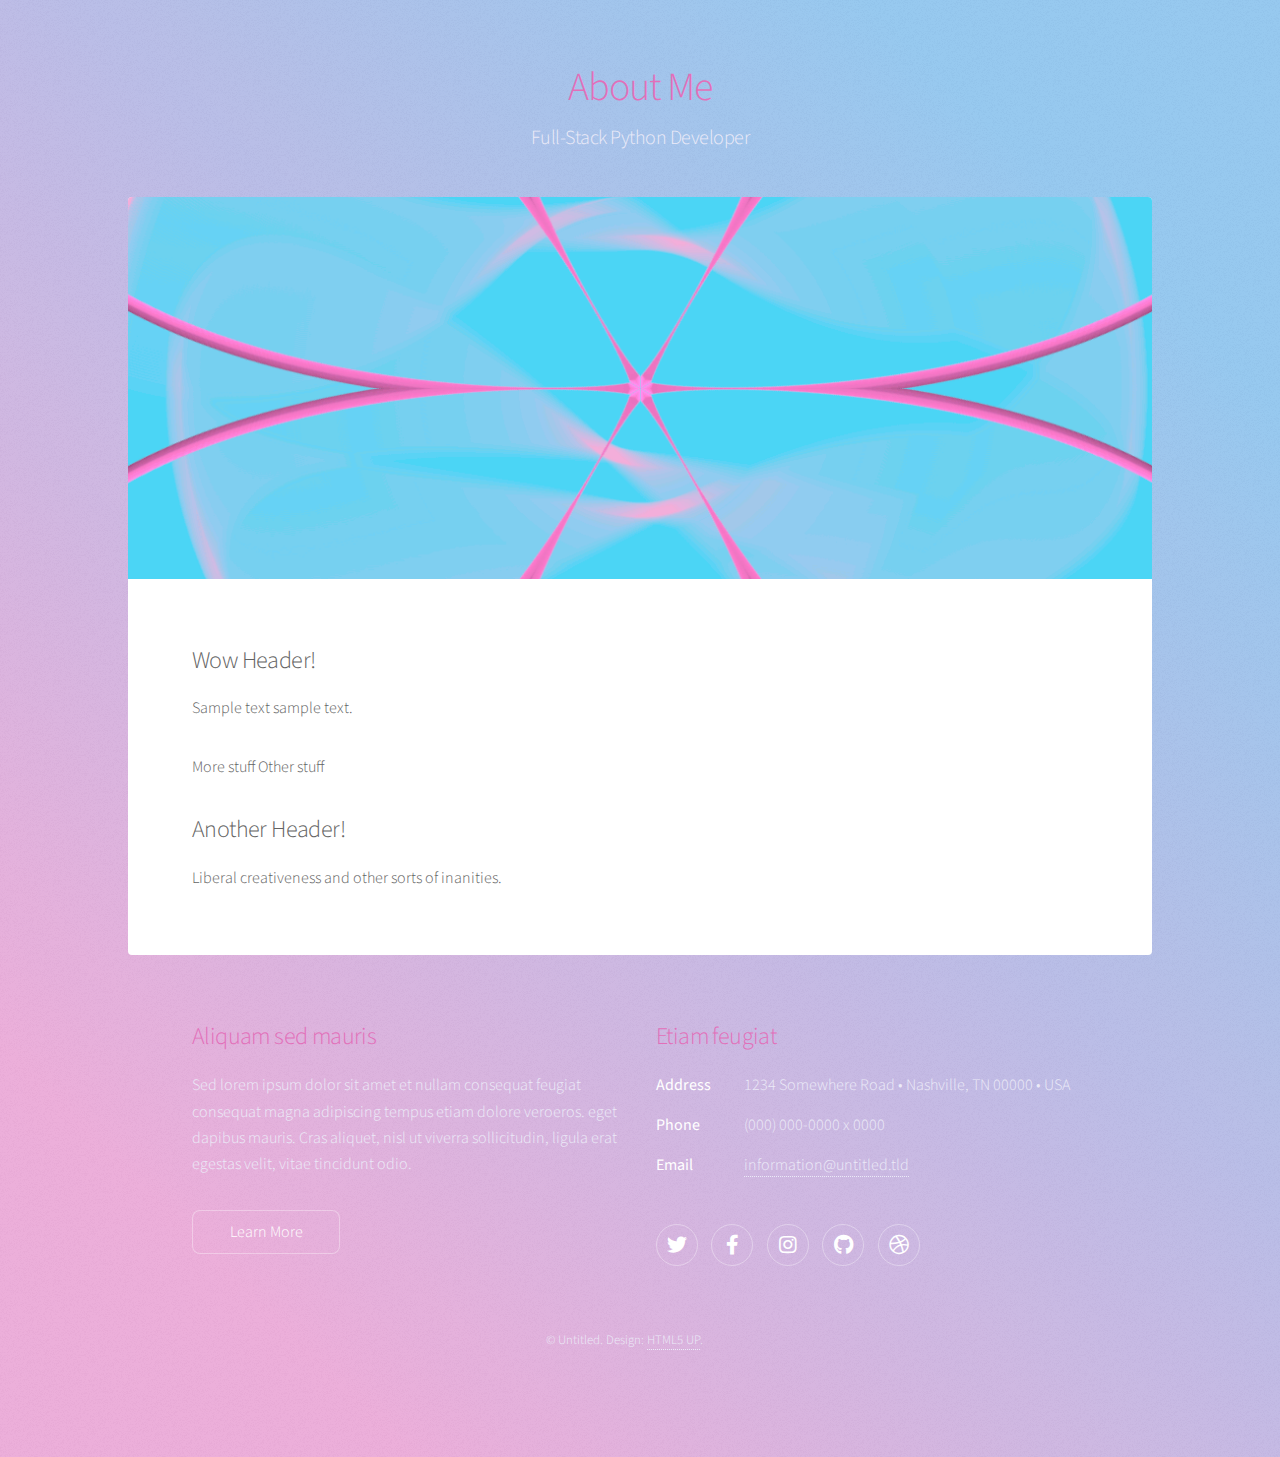
==== templates/aboutme.html @ af5c27bd "clone" ====
<!DOCTYPE HTML>
<!--
	Stellar by HTML5 UP
	html5up.net | @ajlkn
	Free for personal and commercial use under the CCA 3.0 license (html5up.net/license)
-->
<html>
<head>
    <title>Lia Paras About Me</title>
    <meta charset="utf-8"/>
    <meta name="viewport" content="width=device-width, initial-scale=1, user-scalable=no"/>
    <link rel="stylesheet" href="../static/assets/css/main.css"/>
    <noscript>
        <link rel="stylesheet" href="../static/assets/css/noscript.css"/>
    </noscript>
    <link rel="shortcut icon" href="../static/favicon.ico">
</head>
<body class="is-preload">

<!-- Wrapper -->
<div id="wrapper">

    <!-- Header -->
    <header id="header">
        <a href="index.html"><h1>About Me</h1></a>
        <p>Full-Stack Python Developer</p>
    </header>

    <!-- Main -->
    <div id="main">

        <!-- Content -->
        <section id="content" class="main">
            <span class="image main"><img src="../static/images/banner.gif" alt=""/></span>
            <h2>Wow Header!</h2>
            <p>Sample text
                sample text.</p>
            <p>More stuff
                Other stuff</p>
            <h2>Another Header!</h2>
            <p>Liberal creativeness
                and other sorts of inanities.</p>
        </section>

    </div>

    <!-- Footer -->
    <footer id="footer">
        <section>
            <h2>Aliquam sed mauris</h2>
            <p>Sed lorem ipsum dolor sit amet et nullam consequat feugiat consequat magna adipiscing tempus etiam dolore
                veroeros. eget dapibus mauris. Cras aliquet, nisl ut viverra sollicitudin, ligula erat egestas velit,
                vitae tincidunt odio.</p>
            <ul class="actions">
                <li><a href="#" class="button">Learn More</a></li>
            </ul>
        </section>
        <section>
            <h2>Etiam feugiat</h2>
            <dl class="alt">
                <dt>Address</dt>
                <dd>1234 Somewhere Road &bull; Nashville, TN 00000 &bull; USA</dd>
                <dt>Phone</dt>
                <dd>(000) 000-0000 x 0000</dd>
                <dt>Email</dt>
                <dd><a href="#">information@untitled.tld</a></dd>
            </dl>
            <ul class="icons">
                <li><a href="#" class="icon brands fa-twitter alt"><span class="label">Twitter</span></a></li>
                <li><a href="#" class="icon brands fa-facebook-f alt"><span class="label">Facebook</span></a></li>
                <li><a href="#" class="icon brands fa-instagram alt"><span class="label">Instagram</span></a></li>
                <li><a href="#" class="icon brands fa-github alt"><span class="label">GitHub</span></a></li>
                <li><a href="#" class="icon brands fa-dribbble alt"><span class="label">Dribbble</span></a></li>
            </ul>
        </section>
        <p class="copyright">&copy; Untitled. Design: <a href="https://html5up.net">HTML5 UP</a>.</p>
    </footer>

</div>

<!-- Scripts -->
<script src="../static/assets/js/jquery.min.js"></script>
<script src="../static/assets/js/jquery.scrollex.min.js"></script>
<script src="../static/assets/js/jquery.scrolly.min.js"></script>
<script src="../static/assets/js/browser.min.js"></script>
<script src="../static/assets/js/breakpoints.min.js"></script>
<script src="../static/assets/js/util.js"></script>
<script src="../static/assets/js/main.js"></script>

</body>
</html>
---- static/assets/css/main.css ----
@import url(fontawesome-all.min.css);
@import 'https://fonts.googleapis.com/css?family=Source+Sans+Pro:300,400';

/*
	Stellar by HTML5 UP
	html5up.net | @ajlkn
	Free for personal and commercial use under the CCA 3.0 license (html5up.net/license)
*/

html, body, div, span, applet, object,
iframe, h1, h2, h3, h4, h5, h6, p, blockquote,
pre, a, abbr, acronym, address, big, cite,
code, del, dfn, em, img, ins, kbd, q, s, samp,
small, strike, strong, sub, sup, tt, var, b,
u, i, center, dl, dt, dd, ol, ul, li, fieldset,
form, label, legend, table, caption, tbody,
tfoot, thead, tr, th, td, article, aside,
canvas, details, embed, figure, figcaption,
footer, header, hgroup, menu, nav, output, ruby,
section, summary, time, mark, audio, video {
	margin: 0;
	padding: 0;
	border: 0;
	font-size: 100%;
	font: inherit;
	vertical-align: baseline;}

article, aside, details, figcaption, figure,
footer, header, hgroup, menu, nav, section {
	display: block;}

body {
	line-height: 1;
}

ol, ul {
	list-style: none;
}

blockquote, q {
	quotes: none;
}

	blockquote:before, blockquote:after, q:before, q:after {
		content: '';
		content: none;
	}

table {
	border-collapse: collapse;
	border-spacing: 0;
}

body {
	-webkit-text-size-adjust: none;
}

mark {
	background-color: transparent;
	color: inherit;
}

input::-moz-focus-inner {
	border: 0;
	padding: 0;
}

input, select, textarea {
	-moz-appearance: none;
	-webkit-appearance: none;
	-ms-appearance: none;
	appearance: none;
}

/* Basic */

	@-ms-viewport {
		width: device-width;
	}

	body {
		-ms-overflow-style: scrollbar;
	}

	@media screen and (max-width: 480px) {

		html, body {
			min-width: 320px;
		}

	}

	html {
		box-sizing: border-box;
	}

	*, *:before, *:after {
		box-sizing: inherit;
	}

	body {
		background-color: #55d4f4;
		background-image: url("images/overlay.png"), -moz-linear-gradient(45deg, #f0afdb 15%, #97caf1 85%);
		background-image: url("images/overlay.png"), -webkit-linear-gradient(45deg, #f0afdb 15%, #97caf1 85%);
		background-image: url("images/overlay.png"), -ms-linear-gradient(45deg, #f0afdb 15%, #97caf1 85%);
		background-image: url("images/overlay.png"), linear-gradient(45deg, #f0afdb 15%, #97caf1 85%);
	}

		body.is-preload *, body.is-preload *:before, body.is-preload *:after {
			-moz-animation: none !important;
			-webkit-animation: none !important;
			-ms-animation: none !important;
			animation: none !important;
			-moz-transition: none !important;
			-webkit-transition: none !important;
			-ms-transition: none !important;
			transition: none !important;
		}

/* Type */

	body {
		background-color: #e26fb9;
		color: rgb(236, 235, 248);
	}

	body, input, select, textarea {
		font-family: "Source Sans Pro", Helvetica, sans-serif;
		font-size: 17pt;
		font-weight: 300;
		line-height: 1.65;
	}

		@media screen and (max-width: 1680px) {

			body, input, select, textarea {
				font-size: 14pt;
			}

		}

		@media screen and (max-width: 1280px) {

			body, input, select, textarea {
				font-size: 12pt;
			}

		}

		@media screen and (max-width: 360px) {

			body, input, select, textarea {
				font-size: 11pt;
			}

		}

	a {
		-moz-transition: color 0.2s ease, border-bottom 0.2s ease;
		-webkit-transition: color 0.2s ease, border-bottom 0.2s ease;
		-ms-transition: color 0.2s ease, border-bottom 0.2s ease;
		transition: color 0.2s ease, border-bottom 0.2s ease;
		text-decoration: none;
		border-bottom: dotted 1px;
		color: inherit;
	}

		a:hover {
			border-bottom-color: transparent;
		}

	strong, b {
		font-weight: 400;
	}

	em, i {
		font-style: italic;
	}

	p {
		margin: 0 0 2em 0;
	}

		p.content {
			-moz-columns: 20em 2;
			-webkit-columns: 20em 2;
			-ms-columns: 20em 2;
			columns: 20em 2;
			-moz-column-gap: 2em;
			-webkit-column-gap: 2em;
			-ms-column-gap: 2em;
			column-gap: 2em;
			text-align: justify;
		}

	h1, h2, h3, h4, h5, h6 {
		font-weight: 300;
		line-height: 1.5;
		margin: 0 0 0.7em 0;
		letter-spacing: -0.025em;
	}

		h1 a, h2 a, h3 a, h4 a, h5 a, h6 a {
			color: inherit;
			text-decoration: none;
		}

	h1 {
		font-size: 2.5em;
		line-height: 1.2;
	}

	h2 {
		font-size: 1.5em;
	}

	h3 {
		font-size: 1.25em;
	}

	h4 {
		font-size: 1.1em;
	}

	h5 {
		font-size: 0.9em;
	}

	h6 {
		font-size: 0.7em;
	}

	@media screen and (max-width: 736px) {

		h1 {
			font-size: 2em;
		}

	}

	sub {
		font-size: 0.8em;
		position: relative;
		top: 0.5em;
	}

	sup {
		font-size: 0.8em;
		position: relative;
		top: -0.5em;
	}

	blockquote {
		border-left: solid 4px;
		font-style: italic;
		margin: 0 0 2em 0;
		padding: 0.5em 0 0.5em 2em;
	}

	code {
		border-radius: 8px;
		border: solid 1px;
		font-family: "Courier New", monospace;
		font-size: 0.9em;
		margin: 0 0.25em;
		padding: 0.25em 0.65em;
	}

	pre {
		-webkit-overflow-scrolling: touch;
		font-family: "Courier New", monospace;
		font-size: 0.9em;
		margin: 0 0 2em 0;
	}

		pre code {
			display: block;
			line-height: 1.75;
			padding: 1em 1.5em;
			overflow-x: auto;
		}

	hr {
		border: 0;
		border-bottom: solid 1px;
		margin: 2em 0;
	}

		hr.major {
			margin: 3em 0;
		}

	.align-left {
		text-align: left;
	}

	.align-center {
		text-align: center;
	}

	.align-right {
		text-align: right;
	}

	input, select, textarea {
		color: #ffffff;
	}

	a:hover {
		color: #ffffff;
	}

	strong, b {
		color: #ce426d;
	}

	h1, h2, h3, h4, h5, h6 {
		color: #e26fb9;
	}

	blockquote {
		border-left-color: rgba(255, 255, 255, 0.35);
	}

	code {
		background: rgba(255, 255, 255, 0.075);
		border-color: rgba(255, 255, 255, 0.35);
	}

	hr {
		border-bottom-color: rgb(85, 212, 244);
	}

/* Row */

	.row {
		display: flex;
		flex-wrap: wrap;
		box-sizing: border-box;
		align-items: stretch;
	}

		.row > * {
			box-sizing: border-box;
		}

		.row.gtr-uniform > * > :last-child {
			margin-bottom: 0;
		}

		.row.aln-left {
			justify-content: flex-start;
		}

		.row.aln-center {
			justify-content: center;
		}

		.row.aln-right {
			justify-content: flex-end;
		}

		.row.aln-top {
			align-items: flex-start;
		}

		.row.aln-middle {
			align-items: center;
		}

		.row.aln-bottom {
			align-items: flex-end;
		}

		.row > .imp {
			order: -1;
		}

		.row > .col-1 {
			width: 8.33333%;
		}

		.row > .off-1 {
			margin-left: 8.33333%;
		}

		.row > .col-2 {
			width: 16.66667%;
		}

		.row > .off-2 {
			margin-left: 16.66667%;
		}

		.row > .col-3 {
			width: 25%;
		}

		.row > .off-3 {
			margin-left: 25%;
		}

		.row > .col-4 {
			width: 33.33333%;
		}

		.row > .off-4 {
			margin-left: 33.33333%;
		}

		.row > .col-5 {
			width: 41.66667%;
		}

		.row > .off-5 {
			margin-left: 41.66667%;
		}

		.row > .col-6 {
			width: 50%;
		}

		.row > .off-6 {
			margin-left: 50%;
		}

		.row > .col-7 {
			width: 58.33333%;
		}

		.row > .off-7 {
			margin-left: 58.33333%;
		}

		.row > .col-8 {
			width: 66.66667%;
		}

		.row > .off-8 {
			margin-left: 66.66667%;
		}

		.row > .col-9 {
			width: 75%;
		}

		.row > .off-9 {
			margin-left: 75%;
		}

		.row > .col-10 {
			width: 83.33333%;
		}

		.row > .off-10 {
			margin-left: 83.33333%;
		}

		.row > .col-11 {
			width: 91.66667%;
		}

		.row > .off-11 {
			margin-left: 91.66667%;
		}

		.row > .col-12 {
			width: 100%;
		}

		.row > .off-12 {
			margin-left: 100%;
		}

		.row.gtr-0 {
			margin-top: 0;
			margin-left: 0em;
		}

			.row.gtr-0 > * {
				padding: 0 0 0 0em;
			}

			.row.gtr-0.gtr-uniform {
				margin-top: 0em;
			}

				.row.gtr-0.gtr-uniform > * {
					padding-top: 0em;
				}

		.row.gtr-25 {
			margin-top: 0;
			margin-left: -0.375em;
		}

			.row.gtr-25 > * {
				padding: 0 0 0 0.375em;
			}

			.row.gtr-25.gtr-uniform {
				margin-top: -0.375em;
			}

				.row.gtr-25.gtr-uniform > * {
					padding-top: 0.375em;
				}

		.row.gtr-50 {
			margin-top: 0;
			margin-left: -0.75em;
		}

			.row.gtr-50 > * {
				padding: 0 0 0 0.75em;
			}

			.row.gtr-50.gtr-uniform {
				margin-top: -0.75em;
			}

				.row.gtr-50.gtr-uniform > * {
					padding-top: 0.75em;
				}

		.row {
			margin-top: 0;
			margin-left: -1.5em;
		}

			.row > * {
				padding: 0 0 0 1.5em;
			}

			.row.gtr-uniform {
				margin-top: -1.5em;
			}

				.row.gtr-uniform > * {
					padding-top: 1.5em;
				}

		.row.gtr-150 {
			margin-top: 0;
			margin-left: -2.25em;
		}

			.row.gtr-150 > * {
				padding: 0 0 0 2.25em;
			}

			.row.gtr-150.gtr-uniform {
				margin-top: -2.25em;
			}

				.row.gtr-150.gtr-uniform > * {
					padding-top: 2.25em;
				}

		.row.gtr-200 {
			margin-top: 0;
			margin-left: -3em;
		}

			.row.gtr-200 > * {
				padding: 0 0 0 3em;
			}

			.row.gtr-200.gtr-uniform {
				margin-top: -3em;
			}

				.row.gtr-200.gtr-uniform > * {
					padding-top: 3em;
				}

		@media screen and (max-width: 1680px) {

			.row {
				display: flex;
				flex-wrap: wrap;
				box-sizing: border-box;
				align-items: stretch;
			}

				.row > * {
					box-sizing: border-box;
				}

				.row.gtr-uniform > * > :last-child {
					margin-bottom: 0;
				}

				.row.aln-left {
					justify-content: flex-start;
				}

				.row.aln-center {
					justify-content: center;
				}

				.row.aln-right {
					justify-content: flex-end;
				}

				.row.aln-top {
					align-items: flex-start;
				}

				.row.aln-middle {
					align-items: center;
				}

				.row.aln-bottom {
					align-items: flex-end;
				}

				.row > .imp-xlarge {
					order: -1;
				}

				.row > .col-1-xlarge {
					width: 8.33333%;
				}

				.row > .off-1-xlarge {
					margin-left: 8.33333%;
				}

				.row > .col-2-xlarge {
					width: 16.66667%;
				}

				.row > .off-2-xlarge {
					margin-left: 16.66667%;
				}

				.row > .col-3-xlarge {
					width: 25%;
				}

				.row > .off-3-xlarge {
					margin-left: 25%;
				}

				.row > .col-4-xlarge {
					width: 33.33333%;
				}

				.row > .off-4-xlarge {
					margin-left: 33.33333%;
				}

				.row > .col-5-xlarge {
					width: 41.66667%;
				}

				.row > .off-5-xlarge {
					margin-left: 41.66667%;
				}

				.row > .col-6-xlarge {
					width: 50%;
				}

				.row > .off-6-xlarge {
					margin-left: 50%;
				}

				.row > .col-7-xlarge {
					width: 58.33333%;
				}

				.row > .off-7-xlarge {
					margin-left: 58.33333%;
				}

				.row > .col-8-xlarge {
					width: 66.66667%;
				}

				.row > .off-8-xlarge {
					margin-left: 66.66667%;
				}

				.row > .col-9-xlarge {
					width: 75%;
				}

				.row > .off-9-xlarge {
					margin-left: 75%;
				}

				.row > .col-10-xlarge {
					width: 83.33333%;
				}

				.row > .off-10-xlarge {
					margin-left: 83.33333%;
				}

				.row > .col-11-xlarge {
					width: 91.66667%;
				}

				.row > .off-11-xlarge {
					margin-left: 91.66667%;
				}

				.row > .col-12-xlarge {
					width: 100%;
				}

				.row > .off-12-xlarge {
					margin-left: 100%;
				}

				.row.gtr-0 {
					margin-top: 0;
					margin-left: 0em;
				}

					.row.gtr-0 > * {
						padding: 0 0 0 0em;
					}

					.row.gtr-0.gtr-uniform {
						margin-top: 0em;
					}

						.row.gtr-0.gtr-uniform > * {
							padding-top: 0em;
						}

				.row.gtr-25 {
					margin-top: 0;
					margin-left: -0.375em;
				}

					.row.gtr-25 > * {
						padding: 0 0 0 0.375em;
					}

					.row.gtr-25.gtr-uniform {
						margin-top: -0.375em;
					}

						.row.gtr-25.gtr-uniform > * {
							padding-top: 0.375em;
						}

				.row.gtr-50 {
					margin-top: 0;
					margin-left: -0.75em;
				}

					.row.gtr-50 > * {
						padding: 0 0 0 0.75em;
					}

					.row.gtr-50.gtr-uniform {
						margin-top: -0.75em;
					}

						.row.gtr-50.gtr-uniform > * {
							padding-top: 0.75em;
						}

				.row {
					margin-top: 0;
					margin-left: -1.5em;
				}

					.row > * {
						padding: 0 0 0 1.5em;
					}

					.row.gtr-uniform {
						margin-top: -1.5em;
					}

						.row.gtr-uniform > * {
							padding-top: 1.5em;
						}

				.row.gtr-150 {
					margin-top: 0;
					margin-left: -2.25em;
				}

					.row.gtr-150 > * {
						padding: 0 0 0 2.25em;
					}

					.row.gtr-150.gtr-uniform {
						margin-top: -2.25em;
					}

						.row.gtr-150.gtr-uniform > * {
							padding-top: 2.25em;
						}

				.row.gtr-200 {
					margin-top: 0;
					margin-left: -3em;
				}

					.row.gtr-200 > * {
						padding: 0 0 0 3em;
					}

					.row.gtr-200.gtr-uniform {
						margin-top: -3em;
					}

						.row.gtr-200.gtr-uniform > * {
							padding-top: 3em;
						}

		}

		@media screen and (max-width: 1280px) {

			.row {
				display: flex;
				flex-wrap: wrap;
				box-sizing: border-box;
				align-items: stretch;
			}

				.row > * {
					box-sizing: border-box;
				}

				.row.gtr-uniform > * > :last-child {
					margin-bottom: 0;
				}

				.row.aln-left {
					justify-content: flex-start;
				}

				.row.aln-center {
					justify-content: center;
				}

				.row.aln-right {
					justify-content: flex-end;
				}

				.row.aln-top {
					align-items: flex-start;
				}

				.row.aln-middle {
					align-items: center;
				}

				.row.aln-bottom {
					align-items: flex-end;
				}

				.row > .imp-large {
					order: -1;
				}

				.row > .col-1-large {
					width: 8.33333%;
				}

				.row > .off-1-large {
					margin-left: 8.33333%;
				}

				.row > .col-2-large {
					width: 16.66667%;
				}

				.row > .off-2-large {
					margin-left: 16.66667%;
				}

				.row > .col-3-large {
					width: 25%;
				}

				.row > .off-3-large {
					margin-left: 25%;
				}

				.row > .col-4-large {
					width: 33.33333%;
				}

				.row > .off-4-large {
					margin-left: 33.33333%;
				}

				.row > .col-5-large {
					width: 41.66667%;
				}

				.row > .off-5-large {
					margin-left: 41.66667%;
				}

				.row > .col-6-large {
					width: 50%;
				}

				.row > .off-6-large {
					margin-left: 50%;
				}

				.row > .col-7-large {
					width: 58.33333%;
				}

				.row > .off-7-large {
					margin-left: 58.33333%;
				}

				.row > .col-8-large {
					width: 66.66667%;
				}

				.row > .off-8-large {
					margin-left: 66.66667%;
				}

				.row > .col-9-large {
					width: 75%;
				}

				.row > .off-9-large {
					margin-left: 75%;
				}

				.row > .col-10-large {
					width: 83.33333%;
				}

				.row > .off-10-large {
					margin-left: 83.33333%;
				}

				.row > .col-11-large {
					width: 91.66667%;
				}

				.row > .off-11-large {
					margin-left: 91.66667%;
				}

				.row > .col-12-large {
					width: 100%;
				}

				.row > .off-12-large {
					margin-left: 100%;
				}

				.row.gtr-0 {
					margin-top: 0;
					margin-left: 0em;
				}

					.row.gtr-0 > * {
						padding: 0 0 0 0em;
					}

					.row.gtr-0.gtr-uniform {
						margin-top: 0em;
					}

						.row.gtr-0.gtr-uniform > * {
							padding-top: 0em;
						}

				.row.gtr-25 {
					margin-top: 0;
					margin-left: -0.375em;
				}

					.row.gtr-25 > * {
						padding: 0 0 0 0.375em;
					}

					.row.gtr-25.gtr-uniform {
						margin-top: -0.375em;
					}

						.row.gtr-25.gtr-uniform > * {
							padding-top: 0.375em;
						}

				.row.gtr-50 {
					margin-top: 0;
					margin-left: -0.75em;
				}

					.row.gtr-50 > * {
						padding: 0 0 0 0.75em;
					}

					.row.gtr-50.gtr-uniform {
						margin-top: -0.75em;
					}

						.row.gtr-50.gtr-uniform > * {
							padding-top: 0.75em;
						}

				.row {
					margin-top: 0;
					margin-left: -1.5em;
				}

					.row > * {
						padding: 0 0 0 1.5em;
					}

					.row.gtr-uniform {
						margin-top: -1.5em;
					}

						.row.gtr-uniform > * {
							padding-top: 1.5em;
						}

				.row.gtr-150 {
					margin-top: 0;
					margin-left: -2.25em;
				}

					.row.gtr-150 > * {
						padding: 0 0 0 2.25em;
					}

					.row.gtr-150.gtr-uniform {
						margin-top: -2.25em;
					}

						.row.gtr-150.gtr-uniform > * {
							padding-top: 2.25em;
						}

				.row.gtr-200 {
					margin-top: 0;
					margin-left: -3em;
				}

					.row.gtr-200 > * {
						padding: 0 0 0 3em;
					}

					.row.gtr-200.gtr-uniform {
						margin-top: -3em;
					}

						.row.gtr-200.gtr-uniform > * {
							padding-top: 3em;
						}

		}

		@media screen and (max-width: 980px) {

			.row {
				display: flex;
				flex-wrap: wrap;
				box-sizing: border-box;
				align-items: stretch;
			}

				.row > * {
					box-sizing: border-box;
				}

				.row.gtr-uniform > * > :last-child {
					margin-bottom: 0;
				}

				.row.aln-left {
					justify-content: flex-start;
				}

				.row.aln-center {
					justify-content: center;
				}

				.row.aln-right {
					justify-content: flex-end;
				}

				.row.aln-top {
					align-items: flex-start;
				}

				.row.aln-middle {
					align-items: center;
				}

				.row.aln-bottom {
					align-items: flex-end;
				}

				.row > .imp-medium {
					order: -1;
				}

				.row > .col-1-medium {
					width: 8.33333%;
				}

				.row > .off-1-medium {
					margin-left: 8.33333%;
				}

				.row > .col-2-medium {
					width: 16.66667%;
				}

				.row > .off-2-medium {
					margin-left: 16.66667%;
				}

				.row > .col-3-medium {
					width: 25%;
				}

				.row > .off-3-medium {
					margin-left: 25%;
				}

				.row > .col-4-medium {
					width: 33.33333%;
				}

				.row > .off-4-medium {
					margin-left: 33.33333%;
				}

				.row > .col-5-medium {
					width: 41.66667%;
				}

				.row > .off-5-medium {
					margin-left: 41.66667%;
				}

				.row > .col-6-medium {
					width: 50%;
				}

				.row > .off-6-medium {
					margin-left: 50%;
				}

				.row > .col-7-medium {
					width: 58.33333%;
				}

				.row > .off-7-medium {
					margin-left: 58.33333%;
				}

				.row > .col-8-medium {
					width: 66.66667%;
				}

				.row > .off-8-medium {
					margin-left: 66.66667%;
				}

				.row > .col-9-medium {
					width: 75%;
				}

				.row > .off-9-medium {
					margin-left: 75%;
				}

				.row > .col-10-medium {
					width: 83.33333%;
				}

				.row > .off-10-medium {
					margin-left: 83.33333%;
				}

				.row > .col-11-medium {
					width: 91.66667%;
				}

				.row > .off-11-medium {
					margin-left: 91.66667%;
				}

				.row > .col-12-medium {
					width: 100%;
				}

				.row > .off-12-medium {
					margin-left: 100%;
				}

				.row.gtr-0 {
					margin-top: 0;
					margin-left: 0em;
				}

					.row.gtr-0 > * {
						padding: 0 0 0 0em;
					}

					.row.gtr-0.gtr-uniform {
						margin-top: 0em;
					}

						.row.gtr-0.gtr-uniform > * {
							padding-top: 0em;
						}

				.row.gtr-25 {
					margin-top: 0;
					margin-left: -0.375em;
				}

					.row.gtr-25 > * {
						padding: 0 0 0 0.375em;
					}

					.row.gtr-25.gtr-uniform {
						margin-top: -0.375em;
					}

						.row.gtr-25.gtr-uniform > * {
							padding-top: 0.375em;
						}

				.row.gtr-50 {
					margin-top: 0;
					margin-left: -0.75em;
				}

					.row.gtr-50 > * {
						padding: 0 0 0 0.75em;
					}

					.row.gtr-50.gtr-uniform {
						margin-top: -0.75em;
					}

						.row.gtr-50.gtr-uniform > * {
							padding-top: 0.75em;
						}

				.row {
					margin-top: 0;
					margin-left: -1.5em;
				}

					.row > * {
						padding: 0 0 0 1.5em;
					}

					.row.gtr-uniform {
						margin-top: -1.5em;
					}

						.row.gtr-uniform > * {
							padding-top: 1.5em;
						}

				.row.gtr-150 {
					margin-top: 0;
					margin-left: -2.25em;
				}

					.row.gtr-150 > * {
						padding: 0 0 0 2.25em;
					}

					.row.gtr-150.gtr-uniform {
						margin-top: -2.25em;
					}

						.row.gtr-150.gtr-uniform > * {
							padding-top: 2.25em;
						}

				.row.gtr-200 {
					margin-top: 0;
					margin-left: -3em;
				}

					.row.gtr-200 > * {
						padding: 0 0 0 3em;
					}

					.row.gtr-200.gtr-uniform {
						margin-top: -3em;
					}

						.row.gtr-200.gtr-uniform > * {
							padding-top: 3em;
						}

		}

		@media screen and (max-width: 736px) {

			.row {
				display: flex;
				flex-wrap: wrap;
				box-sizing: border-box;
				align-items: stretch;
			}

				.row > * {
					box-sizing: border-box;
				}

				.row.gtr-uniform > * > :last-child {
					margin-bottom: 0;
				}

				.row.aln-left {
					justify-content: flex-start;
				}

				.row.aln-center {
					justify-content: center;
				}

				.row.aln-right {
					justify-content: flex-end;
				}

				.row.aln-top {
					align-items: flex-start;
				}

				.row.aln-middle {
					align-items: center;
				}

				.row.aln-bottom {
					align-items: flex-end;
				}

				.row > .imp-small {
					order: -1;
				}

				.row > .col-1-small {
					width: 8.33333%;
				}

				.row > .off-1-small {
					margin-left: 8.33333%;
				}

				.row > .col-2-small {
					width: 16.66667%;
				}

				.row > .off-2-small {
					margin-left: 16.66667%;
				}

				.row > .col-3-small {
					width: 25%;
				}

				.row > .off-3-small {
					margin-left: 25%;
				}

				.row > .col-4-small {
					width: 33.33333%;
				}

				.row > .off-4-small {
					margin-left: 33.33333%;
				}

				.row > .col-5-small {
					width: 41.66667%;
				}

				.row > .off-5-small {
					margin-left: 41.66667%;
				}

				.row > .col-6-small {
					width: 50%;
				}

				.row > .off-6-small {
					margin-left: 50%;
				}

				.row > .col-7-small {
					width: 58.33333%;
				}

				.row > .off-7-small {
					margin-left: 58.33333%;
				}

				.row > .col-8-small {
					width: 66.66667%;
				}

				.row > .off-8-small {
					margin-left: 66.66667%;
				}

				.row > .col-9-small {
					width: 75%;
				}

				.row > .off-9-small {
					margin-left: 75%;
				}

				.row > .col-10-small {
					width: 83.33333%;
				}

				.row > .off-10-small {
					margin-left: 83.33333%;
				}

				.row > .col-11-small {
					width: 91.66667%;
				}

				.row > .off-11-small {
					margin-left: 91.66667%;
				}

				.row > .col-12-small {
					width: 100%;
				}

				.row > .off-12-small {
					margin-left: 100%;
				}

				.row.gtr-0 {
					margin-top: 0;
					margin-left: 0em;
				}

					.row.gtr-0 > * {
						padding: 0 0 0 0em;
					}

					.row.gtr-0.gtr-uniform {
						margin-top: 0em;
					}

						.row.gtr-0.gtr-uniform > * {
							padding-top: 0em;
						}

				.row.gtr-25 {
					margin-top: 0;
					margin-left: -0.25em;
				}

					.row.gtr-25 > * {
						padding: 0 0 0 0.25em;
					}

					.row.gtr-25.gtr-uniform {
						margin-top: -0.25em;
					}

						.row.gtr-25.gtr-uniform > * {
							padding-top: 0.25em;
						}

				.row.gtr-50 {
					margin-top: 0;
					margin-left: -0.5em;
				}

					.row.gtr-50 > * {
						padding: 0 0 0 0.5em;
					}

					.row.gtr-50.gtr-uniform {
						margin-top: -0.5em;
					}

						.row.gtr-50.gtr-uniform > * {
							padding-top: 0.5em;
						}

				.row {
					margin-top: 0;
					margin-left: -1em;
				}

					.row > * {
						padding: 0 0 0 1em;
					}

					.row.gtr-uniform {
						margin-top: -1em;
					}

						.row.gtr-uniform > * {
							padding-top: 1em;
						}

				.row.gtr-150 {
					margin-top: 0;
					margin-left: -1.5em;
				}

					.row.gtr-150 > * {
						padding: 0 0 0 1.5em;
					}

					.row.gtr-150.gtr-uniform {
						margin-top: -1.5em;
					}

						.row.gtr-150.gtr-uniform > * {
							padding-top: 1.5em;
						}

				.row.gtr-200 {
					margin-top: 0;
					margin-left: -2em;
				}

					.row.gtr-200 > * {
						padding: 0 0 0 2em;
					}

					.row.gtr-200.gtr-uniform {
						margin-top: -2em;
					}

						.row.gtr-200.gtr-uniform > * {
							padding-top: 2em;
						}

		}

		@media screen and (max-width: 480px) {

			.row {
				display: flex;
				flex-wrap: wrap;
				box-sizing: border-box;
				align-items: stretch;
			}

				.row > * {
					box-sizing: border-box;
				}

				.row.gtr-uniform > * > :last-child {
					margin-bottom: 0;
				}

				.row.aln-left {
					justify-content: flex-start;
				}

				.row.aln-center {
					justify-content: center;
				}

				.row.aln-right {
					justify-content: flex-end;
				}

				.row.aln-top {
					align-items: flex-start;
				}

				.row.aln-middle {
					align-items: center;
				}

				.row.aln-bottom {
					align-items: flex-end;
				}

				.row > .imp-xsmall {
					order: -1;
				}

				.row > .col-1-xsmall {
					width: 8.33333%;
				}

				.row > .off-1-xsmall {
					margin-left: 8.33333%;
				}

				.row > .col-2-xsmall {
					width: 16.66667%;
				}

				.row > .off-2-xsmall {
					margin-left: 16.66667%;
				}

				.row > .col-3-xsmall {
					width: 25%;
				}

				.row > .off-3-xsmall {
					margin-left: 25%;
				}

				.row > .col-4-xsmall {
					width: 33.33333%;
				}

				.row > .off-4-xsmall {
					margin-left: 33.33333%;
				}

				.row > .col-5-xsmall {
					width: 41.66667%;
				}

				.row > .off-5-xsmall {
					margin-left: 41.66667%;
				}

				.row > .col-6-xsmall {
					width: 50%;
				}

				.row > .off-6-xsmall {
					margin-left: 50%;
				}

				.row > .col-7-xsmall {
					width: 58.33333%;
				}

				.row > .off-7-xsmall {
					margin-left: 58.33333%;
				}

				.row > .col-8-xsmall {
					width: 66.66667%;
				}

				.row > .off-8-xsmall {
					margin-left: 66.66667%;
				}

				.row > .col-9-xsmall {
					width: 75%;
				}

				.row > .off-9-xsmall {
					margin-left: 75%;
				}

				.row > .col-10-xsmall {
					width: 83.33333%;
				}

				.row > .off-10-xsmall {
					margin-left: 83.33333%;
				}

				.row > .col-11-xsmall {
					width: 91.66667%;
				}

				.row > .off-11-xsmall {
					margin-left: 91.66667%;
				}

				.row > .col-12-xsmall {
					width: 100%;
				}

				.row > .off-12-xsmall {
					margin-left: 100%;
				}

				.row.gtr-0 {
					margin-top: 0;
					margin-left: 0em;
				}

					.row.gtr-0 > * {
						padding: 0 0 0 0em;
					}

					.row.gtr-0.gtr-uniform {
						margin-top: 0em;
					}

						.row.gtr-0.gtr-uniform > * {
							padding-top: 0em;
						}

				.row.gtr-25 {
					margin-top: 0;
					margin-left: -0.3125em;
				}

					.row.gtr-25 > * {
						padding: 0 0 0 0.3125em;
					}

					.row.gtr-25.gtr-uniform {
						margin-top: -0.3125em;
					}

						.row.gtr-25.gtr-uniform > * {
							padding-top: 0.3125em;
						}

				.row.gtr-50 {
					margin-top: 0;
					margin-left: -0.625em;
				}

					.row.gtr-50 > * {
						padding: 0 0 0 0.625em;
					}

					.row.gtr-50.gtr-uniform {
						margin-top: -0.625em;
					}

						.row.gtr-50.gtr-uniform > * {
							padding-top: 0.625em;
						}

				.row {
					margin-top: 0;
					margin-left: -1.25em;
				}

					.row > * {
						padding: 0 0 0 1.25em;
					}

					.row.gtr-uniform {
						margin-top: -1.25em;
					}

						.row.gtr-uniform > * {
							padding-top: 1.25em;
						}

				.row.gtr-150 {
					margin-top: 0;
					margin-left: -1.875em;
				}

					.row.gtr-150 > * {
						padding: 0 0 0 1.875em;
					}

					.row.gtr-150.gtr-uniform {
						margin-top: -1.875em;
					}

						.row.gtr-150.gtr-uniform > * {
							padding-top: 1.875em;
						}

				.row.gtr-200 {
					margin-top: 0;
					margin-left: -2.5em;
				}

					.row.gtr-200 > * {
						padding: 0 0 0 2.5em;
					}

					.row.gtr-200.gtr-uniform {
						margin-top: -2.5em;
					}

						.row.gtr-200.gtr-uniform > * {
							padding-top: 2.5em;
						}

		}

/* Box */

	.box {
		border-radius: 8px;
		border: solid;
		margin-bottom: 2em;
		padding: 1.5em;
	}

		.box > :last-child,
		.box > :last-child > :last-child,
		.box > :last-child > :last-child > :last-child {
			margin-bottom: 0;
		}

		.box.alt {
			border: 0;
			border-radius: 0;
			padding: 0;
		}

	.box {
		border-color: rgba(255, 255, 255, 0.35);
	}

/* Button */

	input[type="submit"],
	input[type="reset"],
	input[type="button"],
	button,
	.button {
		-moz-appearance: none;
		-webkit-appearance: none;
		-ms-appearance: none;
		appearance: none;
		-moz-transition: background-color 0.2s ease-in-out, color 0.2s ease-in-out;
		-webkit-transition: background-color 0.2s ease-in-out, color 0.2s ease-in-out;
		-ms-transition: background-color 0.2s ease-in-out, color 0.2s ease-in-out;
		transition: background-color 0.2s ease-in-out, color 0.2s ease-in-out;
		border-radius: 8px;
		border: 0;
		cursor: pointer;
		display: inline-block;
		font-weight: 300;
		height: 2.75em;
		line-height: 2.75em;
		min-width: 9.25em;
		padding: 0 1.5em;
		text-align: center;
		text-decoration: none;
		white-space: nowrap;
	}

		input[type="submit"].icon,
		input[type="reset"].icon,
		input[type="button"].icon,
		button.icon,
		.button.icon {
			padding-left: 1.35em;
		}

			input[type="submit"].icon:before,
			input[type="reset"].icon:before,
			input[type="button"].icon:before,
			button.icon:before,
			.button.icon:before {
				margin-right: 0.5em;
			}

		input[type="submit"].fit,
		input[type="reset"].fit,
		input[type="button"].fit,
		button.fit,
		.button.fit {
			width: 100%;
		}

		input[type="submit"].small,
		input[type="reset"].small,
		input[type="button"].small,
		button.small,
		.button.small {
			font-size: 0.8em;
		}

		input[type="submit"].large,
		input[type="reset"].large,
		input[type="button"].large,
		button.large,
		.button.large {
			font-size: 1.35em;
		}

		input[type="submit"].disabled, input[type="submit"]:disabled,
		input[type="reset"].disabled,
		input[type="reset"]:disabled,
		input[type="button"].disabled,
		input[type="button"]:disabled,
		button.disabled,
		button:disabled,
		.button.disabled,
		.button:disabled {
			pointer-events: none;
			opacity: 0.25;
		}

		@media screen and (max-width: 736px) {

			input[type="submit"],
			input[type="reset"],
			input[type="button"],
			button,
			.button {
				min-width: 0;
			}

		}

	input[type="submit"],
	input[type="reset"],
	input[type="button"],
	button,
	.button {
		background-color: transparent;
		box-shadow: inset 0 0 0 1px rgba(255, 255, 255, 0.35);
		color: #ffffff !important;
	}

		input[type="submit"]:hover,
		input[type="reset"]:hover,
		input[type="button"]:hover,
		button:hover,
		.button:hover {
			background-color: rgba(255, 255, 255, 0.075);
		}

		input[type="submit"]:active,
		input[type="reset"]:active,
		input[type="button"]:active,
		button:active,
		.button:active {
			background-color: rgba(255, 255, 255, 0.2);
		}

		input[type="submit"].icon:before,
		input[type="reset"].icon:before,
		input[type="button"].icon:before,
		button.icon:before,
		.button.icon:before {
			color: rgba(255, 255, 255, 0.5);
		}

		input[type="submit"].primary,
		input[type="reset"].primary,
		input[type="button"].primary,
		button.primary,
		.button.primary {
			background-color: #97caf1;
			color: #ffffff !important;
			box-shadow: none;
		}

			input[type="submit"].primary:hover,
			input[type="reset"].primary:hover,
			input[type="button"].primary:hover,
			button.primary:hover,
			.button.primary:hover {
				background-color: #97caf1;
			}

			input[type="submit"].primary:active,
			input[type="reset"].primary:active,
			input[type="button"].primary:active,
			button.primary:active,
			.button.primary:active {
				background-color: #97caf1;
			}

			input[type="submit"].primary.icon:before,
			input[type="reset"].primary.icon:before,
			input[type="button"].primary.icon:before,
			button.primary.icon:before,
			.button.primary.icon:before {
				color: #ffffff !important;
			}

/* Form */

	form {
		margin: 0 0 2em 0;
		margin-left: auto;
		margin-right: auto;
		text-align: left;
	}

	label {
		display: block;
		font-size: 0.9em;
		font-weight: 400;
		margin: 0 0 1em 0;
	}

	input[type="text"],
	input[type="password"],
	input[type="email"],
	select,
	textarea {
		-moz-appearance: none;
		-webkit-appearance: none;
		-ms-appearance: none;
		appearance: none;
		border-radius: 8px;
		border: solid 1px;
		color: inherit;
		display: block;
		outline: 0;
		padding: 0 1em;
		text-decoration: none;
		width: 100%;
	}

		input[type="text"]:invalid,
		input[type="password"]:invalid,
		input[type="email"]:invalid,
		select:invalid,
		textarea:invalid {
			box-shadow: none;
		}

	select {
		background-size: 1.25rem;
		background-repeat: no-repeat;
		background-position: calc(100% - 1rem) center;
		height: 2.75em;
		padding-right: 2.75em;
		text-overflow: ellipsis;
	}

		select:focus::-ms-value {
			background-color: transparent;
		}

		select::-ms-expand {
			display: none;
		}

	input[type="text"],
	input[type="password"],
	input[type="email"],
	select {
		height: 2.75em;
	}

	textarea {
		padding: 0.75em 1em;
	}

	input[type="checkbox"],
	input[type="radio"] {
		-moz-appearance: none;
		-webkit-appearance: none;
		-ms-appearance: none;
		appearance: none;
		display: block;
		float: left;
		margin-right: -2em;
		opacity: 0;
		width: 1em;
		z-index: -1;
	}

		input[type="checkbox"] + label,
		input[type="radio"] + label {
			text-decoration: none;
			cursor: pointer;
			display: inline-block;
			font-size: 1em;
			font-weight: 300;
			padding-left: 2.4em;
			padding-right: 0.75em;
			position: relative;
		}

			input[type="checkbox"] + label:before,
			input[type="radio"] + label:before {
				-moz-osx-font-smoothing: grayscale;
				-webkit-font-smoothing: antialiased;
				display: inline-block;
				font-style: normal;
				font-variant: normal;
				text-rendering: auto;
				line-height: 1;
				text-transform: none !important;
				font-family: 'Font Awesome 5 Free';
				font-weight: 900;
			}

			input[type="checkbox"] + label:before,
			input[type="radio"] + label:before {
				border-radius: 8px;
				border: solid 1px;
				content: '';
				display: inline-block;
				font-size: 0.8em;
				height: 2.0625em;
				left: 0;
				line-height: 2.0625em;
				position: absolute;
				text-align: center;
				top: 0;
				width: 2.0625em;
			}

		input[type="checkbox"]:checked + label:before,
		input[type="radio"]:checked + label:before {
			content: '\f00c';
		}

	input[type="checkbox"] + label:before {
		border-radius: 8px;
	}

	input[type="radio"] + label:before {
		border-radius: 100%;
	}

	::-webkit-input-placeholder {
		opacity: 1.0;
	}

	:-moz-placeholder {
		opacity: 1.0;
	}

	::-moz-placeholder {
		opacity: 1.0;
	}

	:-ms-input-placeholder {
		opacity: 1.0;
	}

	label {
		color: #ffffff;
	}

	input[type="text"],
	input[type="password"],
	input[type="email"],
	select,
	textarea {
		background-color: rgba(255, 255, 255, 0.075);
		border-color: rgba(255, 255, 255, 0.35);
	}

		input[type="text"]:focus,
		input[type="password"]:focus,
		input[type="email"]:focus,
		select:focus,
		textarea:focus {
			border-color: #8cc9f0;
			box-shadow: 0 0 0 1px #8cc9f0;
		}

	select {
		background-image: url("data:image/svg+xml;charset=utf8,%3Csvg xmlns='http://www.w3.org/2000/svg' width='40' height='40' preserveAspectRatio='none' viewBox='0 0 40 40'%3E%3Cpath d='M9.4,12.3l10.4,10.4l10.4-10.4c0.2-0.2,0.5-0.4,0.9-0.4c0.3,0,0.6,0.1,0.9,0.4l3.3,3.3c0.2,0.2,0.4,0.5,0.4,0.9 c0,0.4-0.1,0.6-0.4,0.9L20.7,31.9c-0.2,0.2-0.5,0.4-0.9,0.4c-0.3,0-0.6-0.1-0.9-0.4L4.3,17.3c-0.2-0.2-0.4-0.5-0.4-0.9 c0-0.4,0.1-0.6,0.4-0.9l3.3-3.3c0.2-0.2,0.5-0.4,0.9-0.4S9.1,12.1,9.4,12.3z' fill='rgba(255, 255, 255, 0.35)' /%3E%3C/svg%3E");
	}

		select option {
			color: #ffffff;
			background: #935d8c;
		}

	input[type="checkbox"] + label,
	input[type="radio"] + label {
		color: rgba(255, 255, 255, 0.65);
	}

		input[type="checkbox"] + label:before,
		input[type="radio"] + label:before {
			background: rgba(255, 255, 255, 0.075);
			border-color: rgba(255, 255, 255, 0.35);
		}

	input[type="checkbox"]:checked + label:before,
	input[type="radio"]:checked + label:before {
		background-color: #ffffff;
		border-color: #ffffff;
		color: #935d8c;
	}

	input[type="checkbox"]:focus + label:before,
	input[type="radio"]:focus + label:before {
		border-color: #8cc9f0;
		box-shadow: 0 0 0 1px #8cc9f0;
	}

	::-webkit-input-placeholder {
		color: rgba(255, 255, 255, 0.5) !important;
	}

	:-moz-placeholder {
		color: rgba(255, 255, 255, 0.5) !important;
	}

	::-moz-placeholder {
		color: rgba(255, 255, 255, 0.5) !important;
	}

	:-ms-input-placeholder {
		color: rgba(255, 255, 255, 0.5) !important;
	}

	.formerize-placeholder {
		color: rgba(255, 255, 255, 0.5) !important;
	}

/* Icon */

	.icon {
		text-decoration: none;
		-moz-transition: background-color 0.2s ease-in-out, color 0.2s ease-in-out;
		-webkit-transition: background-color 0.2s ease-in-out, color 0.2s ease-in-out;
		-ms-transition: background-color 0.2s ease-in-out, color 0.2s ease-in-out;
		transition: background-color 0.2s ease-in-out, color 0.2s ease-in-out;
		border-bottom: none;
		position: relative;
	}

		.icon:before {
			-moz-osx-font-smoothing: grayscale;
			-webkit-font-smoothing: antialiased;
			display: inline-block;
			font-style: normal;
			font-variant: normal;
			text-rendering: auto;
			line-height: 1;
			text-transform: none !important;
			font-family: 'Font Awesome 5 Free';
			font-weight: 400;
		}

		.icon > .label {
			display: none;
		}

		.icon:before {
			line-height: solid;
		}

		.icon.solid:before {
			font-weight: 900;
		}

		.icon.brands:before {
			font-family: 'Font Awesome 5 Brands';
		}

		.icon.major {
			border: solid 1px;
			display: inline-block;
			border-radius: 100%;
			padding: 0.65em;
			margin: 0 0 2em 0;
			cursor: default;
		}

			.icon.major:before {
				display: inline-block;
				font-size: 6.25rem;
				width: 2.25em;
				height: 2.25em;
				line-height: 2.2em;
				border-radius: 100%;
				border: solid 1px;
				text-align: center;
			}

		.icon.alt {
			display: inline-block;
			border: solid 1px;
			border-radius: 100%;
		}

			.icon.alt:before {
				display: block;
				font-size: 1.25em;
				width: 2em;
				height: 2em;
				text-align: center;
				line-height: 2em;
			}

		.icon.style1 {
			color: #efa8b0;
		}

		.icon.style2 {
			color: #c79cc8;
		}

		.icon.style3 {
			color: #a89cc8;
		}

		.icon.style4 {
			color: #9bb2e1;
		}

		.icon.style5 {
			color: #8cc9f0;
		}

		@media screen and (max-width: 1680px) {

			.icon.major:before {
				font-size: 5.5rem;
			}

		}

		@media screen and (max-width: 1280px) {

			.icon.major:before {
				font-size: 4.75rem;
			}

		}

		@media screen and (max-width: 736px) {

			.icon.major {
				margin: 0 0 1.5em 0;
				padding: 0.35em;
			}

				.icon.major:before {
					font-size: 3.5rem;
				}

		}

	.icon.major {
		border-color: rgba(255, 255, 255, 0.35);
	}

		.icon.major:before {
			border-color: rgba(255, 255, 255, 0.35);
		}

	.icon.alt {
		border-color: rgba(255, 255, 255, 0.35);
		color: #ffffff;
	}

		.icon.alt:hover {
			background-color: rgba(255, 255, 255, 0.075);
		}

		.icon.alt:active {
			background-color: rgba(255, 255, 255, 0.2);
		}

/* Image */

	.image {
		border-radius: 8px;
		border: 0;
		display: inline-block;
		position: relative;
	}

		.image img {
			border-radius: 8px;
			display: block;
		}

		.image.left, .image.right {
			max-width: 40%;
		}

			.image.left img, .image.right img {
				width: 100%;
			}

		.image.left {
			float: left;
			margin: 0 1.5em 1em 0;
			top: 0.25em;
		}

		.image.right {
			float: right;
			margin: 0 0 1em 1.5em;
			top: 0.25em;
		}

		.image.fit {
			display: block;
			margin: 0 0 2em 0;
			width: 100%;
		}

			.image.fit img {
				width: 100%;
			}

		.image.main {
			display: block;
			margin: 0 0 3em 0;
			width: 100%;
		}

			.image.main img {
				width: 100%;
			}

/* List */

	ol {
		list-style: decimal;
		margin: 0 0 2em 0;
		padding-left: 1.25em;
	}

		ol li {
			padding-left: 0.25em;
		}

	ul {
		list-style: disc;
		margin: 0 0 2em 0;
		padding-left: 1em;
	}

		ul li {
			padding-left: 0.5em;
		}

		ul.alt {
			list-style: none;
			padding-left: 0;
		}

			ul.alt li {
				border-top: solid 1px;
				padding: 0.5em 0;
			}

				ul.alt li:first-child {
					border-top: 0;
					padding-top: 0;
				}

	dl {
		margin: 0 0 2em 0;
	}

		dl dt {
			display: block;
			font-weight: 400;
			margin: 0 0 1em 0;
		}

		dl dd {
			margin-left: 2em;
		}

		dl.alt dt {
			display: block;
			width: 3em;
			margin: 0;
			clear: left;
			float: left;
		}

		dl.alt dd {
			margin: 0 0 0.85em 5.5em;
		}

		dl.alt:after {
			content: '';
			display: block;
			clear: both;
		}

	ul.alt li {
		border-top-color: rgba(255, 255, 255, 0.35);
	}

	dl dt {
		color: #ffffff;
	}

/* Actions */

	ul.actions {
		display: -moz-flex;
		display: -webkit-flex;
		display: -ms-flex;
		display: flex;
		cursor: default;
		list-style: none;
		margin-left: -1em;
		padding-left: 0;
	}

		ul.actions li {
			padding: 0 0 0 1em;
			vertical-align: middle;
		}

		ul.actions.special {
			-moz-justify-content: center;
			-webkit-justify-content: center;
			-ms-justify-content: center;
			justify-content: center;
			width: 100%;
			margin-left: 0;
		}

			ul.actions.special li:first-child {
				padding-left: 0;
			}

		ul.actions.stacked {
			-moz-flex-direction: column;
			-webkit-flex-direction: column;
			-ms-flex-direction: column;
			flex-direction: column;
			margin-left: 0;
		}

			ul.actions.stacked li {
				padding: 1.3em 0 0 0;
			}

				ul.actions.stacked li:first-child {
					padding-top: 0;
				}

		ul.actions.fit {
			width: calc(100% + 1em);
		}

			ul.actions.fit li {
				-moz-flex-grow: 1;
				-webkit-flex-grow: 1;
				-ms-flex-grow: 1;
				flex-grow: 1;
				-moz-flex-shrink: 1;
				-webkit-flex-shrink: 1;
				-ms-flex-shrink: 1;
				flex-shrink: 1;
				width: 100%;
			}

				ul.actions.fit li > * {
					width: 100%;
				}

			ul.actions.fit.stacked {
				width: 100%;
			}

		@media screen and (max-width: 480px) {

			ul.actions:not(.fixed) {
				-moz-flex-direction: column;
				-webkit-flex-direction: column;
				-ms-flex-direction: column;
				flex-direction: column;
				margin-left: 0;
				width: 100% !important;
			}

				ul.actions:not(.fixed) li {
					-moz-flex-grow: 1;
					-webkit-flex-grow: 1;
					-ms-flex-grow: 1;
					flex-grow: 1;
					-moz-flex-shrink: 1;
					-webkit-flex-shrink: 1;
					-ms-flex-shrink: 1;
					flex-shrink: 1;
					padding: 1em 0 0 0;
					text-align: center;
					width: 100%;
				}

					ul.actions:not(.fixed) li > * {
						width: 100%;
					}

					ul.actions:not(.fixed) li:first-child {
						padding-top: 0;
					}

					ul.actions:not(.fixed) li input[type="submit"],
					ul.actions:not(.fixed) li input[type="reset"],
					ul.actions:not(.fixed) li input[type="button"],
					ul.actions:not(.fixed) li button,
					ul.actions:not(.fixed) li .button {
						width: 100%;
					}

						ul.actions:not(.fixed) li input[type="submit"].icon:before,
						ul.actions:not(.fixed) li input[type="reset"].icon:before,
						ul.actions:not(.fixed) li input[type="button"].icon:before,
						ul.actions:not(.fixed) li button.icon:before,
						ul.actions:not(.fixed) li .button.icon:before {
							margin-left: -0.5rem;
						}

		}

/* Icons */

	ul.icons {
		cursor: default;
		list-style: none;
		padding-left: 0;
	}

		ul.icons li {
			display: inline-block;
			padding: 0 0.65em 0 0;
		}

			ul.icons li:last-child {
				padding-right: 0 !important;
			}

/* Section/Article */

	section.special, article.special {
		text-align: center;
	}

	header.major {
		margin-bottom: 3em;
	}

		header.major h2 {
			font-size: 2em;
		}

			header.major h2:after {
				display: block;
				content: '';
				width: 3.25em;
				height: 2px;
				margin: 0.7em 0 1em 0;
				border-radius: 2px;
			}

				section.special header.major h2:after, article.special header.major h2:after {
					margin-left: auto;
					margin-right: auto;
				}

		header.major p {
			font-size: 1.25em;
			letter-spacing: -0.025em;
		}

		header.major.special {
			text-align: center;
		}

			header.major.special h2:after {
				margin-left: auto;
				margin-right: auto;
			}

	footer.major {
		margin-top: 3em;
	}

	@media screen and (max-width: 736px) {

		header.major {
			margin-bottom: 0;
		}

			header.major h2 {
				font-size: 1.5em;
			}

			header.major p {
				font-size: 1em;
				letter-spacing: 0;
			}

				header.major p br {
					display: none;
				}

		footer.major {
			margin-top: 0;
		}

	}

	header.major h2:after {
		background-color: rgba(255, 255, 255, 0.35);
	}

/* Table */

	.table-wrapper {
		-webkit-overflow-scrolling: touch;
		overflow-x: auto;
	}

	table {
		margin: 0 0 2em 0;
		width: 100%;
	}

		table tbody tr {
			border: solid 1px;
			border-left: 0;
			border-right: 0;
		}

		table td {
			padding: 0.75em 0.75em;
		}

		table th {
			font-size: 0.9em;
			font-weight: 400;
			padding: 0 0.75em 0.75em 0.75em;
			text-align: left;
		}

		table thead {
			border-bottom: solid 2px;
		}

		table tfoot {
			border-top: solid 2px;
		}

		table.alt {
			border-collapse: separate;
		}

			table.alt tbody tr td {
				border: solid 1px;
				border-left-width: 0;
				border-top-width: 0;
			}

				table.alt tbody tr td:first-child {
					border-left-width: 1px;
				}

			table.alt tbody tr:first-child td {
				border-top-width: 1px;
			}

			table.alt thead {
				border-bottom: 0;
			}

			table.alt tfoot {
				border-top: 0;
			}

	table tbody tr {
		border-color: rgba(255, 255, 255, 0.35);
	}

		table tbody tr:nth-child(2n + 1) {
			background-color: rgba(255, 255, 255, 0.075);
		}

	table th {
		color: #ffffff;
	}

	table thead {
		border-bottom-color: rgba(255, 255, 255, 0.35);
	}

	table tfoot {
		border-top-color: rgba(255, 255, 255, 0.35);
	}

	table.alt tbody tr td {
		border-color: rgba(255, 255, 255, 0.35);
	}

/* Features */

	.features {
		display: -moz-flex;
		display: -webkit-flex;
		display: -ms-flex;
		display: flex;
		-moz-flex-wrap: wrap;
		-webkit-flex-wrap: wrap;
		-ms-flex-wrap: wrap;
		flex-wrap: wrap;
		-moz-justify-content: center;
		-webkit-justify-content: center;
		-ms-justify-content: center;
		justify-content: center;
		width: calc(100% + 2em);
		margin: 0 0 3em -2em;
		padding: 0;
		list-style: none;
	}

		.features li {
			width: calc(33.33333% - 2em);
			margin-left: 2em;
			margin-top: 3em;
			padding: 0;
		}

			.features li:nth-child(1), .features li:nth-child(2), .features li:nth-child(3) {
				margin-top: 0;
			}

			.features li > :last-child {
				margin-bottom: 0;
			}

		@media screen and (max-width: 980px) {

			.features li {
				width: calc(50% - 2em);
			}

				.features li:nth-child(3) {
					margin-top: 3em;
				}

		}

		@media screen and (max-width: 736px) {

			.features {
				width: 100%;
				margin: 0 0 2em 0;
			}

				.features li {
					width: 100%;
					margin-left: 0;
					margin-top: 2em;
				}

					.features li:nth-child(2), .features li:nth-child(3) {
						margin-top: 2em;
					}

		}

/* Statistics */

	.statistics {
		display: -moz-flex;
		display: -webkit-flex;
		display: -ms-flex;
		display: flex;
		width: 100%;
		margin: 0 0 3em 0;
		padding: 0;
		list-style: none;
		cursor: default;
	}

		.statistics li {
			-moz-flex: 1;
			-webkit-flex: 1;
			-ms-flex: 1;
			flex: 1;
			padding: 1.5em;
			color: #ffffff;
			text-align: center;
		}

			.statistics li.style1 {
				background-color: #efa8b0;
			}

			.statistics li.style2 {
				background-color: #c79cc8;
			}

			.statistics li.style3 {
				background-color: #a89cc8;
			}

			.statistics li.style4 {
				background-color: #9bb2e1;
			}

			.statistics li.style5 {
				background-color: #8cc9f0;
			}

			.statistics li strong, .statistics li b {
				display: block;
				font-size: 2em;
				line-height: 1.1;
				color: inherit !important;
				font-weight: 300;
				letter-spacing: -0.025em;
			}

			.statistics li:first-child {
				border-top-left-radius: 8px;
				border-bottom-left-radius: 8px;
			}

			.statistics li:last-child {
				border-top-right-radius: 8px;
				border-bottom-right-radius: 8px;
			}

			.statistics li .icon {
				display: inline-block;
			}

				.statistics li .icon:before {
					font-size: 2.75rem;
					line-height: 1.3;
				}

		@media screen and (max-width: 980px) {

			.statistics li strong, .statistics li b {
				font-size: 1.5em;
			}

		}

		@media screen and (max-width: 736px) {

			.statistics {
				display: block;
				width: 20em;
				max-width: 100%;
				margin: 0 auto 2em auto;
			}

				.statistics li:first-child {
					border-bottom-left-radius: 0;
					border-top-right-radius: 8px;
				}

				.statistics li:last-child {
					border-top-right-radius: 0;
					border-bottom-left-radius: 8px;
				}

				.statistics li .icon:before {
					font-size: 3.75rem;
				}

				.statistics li strong, .statistics li b {
					font-size: 2.5em;
				}

		}

/* Spotlight */

	.spotlight {
		display: -moz-flex;
		display: -webkit-flex;
		display: -ms-flex;
		display: flex;
		-moz-align-items: center;
		-webkit-align-items: center;
		-ms-align-items: center;
		align-items: center;
		margin: 0 0 2em 0;
	}

		.spotlight .content {
			-moz-flex: 1;
			-webkit-flex: 1;
			-ms-flex: 1;
			flex: 1;
		}

			.spotlight .content > :last-child {
				margin-bottom: 0;
			}

			.spotlight .content header.major {
				margin: 0 0 2em 0;
			}

		.spotlight .image {
			display: inline-block;
			margin-left: 4em;
			padding: 0.65em;
			border-radius: 100%;
			border: solid 1px;
		}

			.spotlight .image img {
				display: block;
				border-radius: 100%;
				width: 16em;
			}

		@media screen and (max-width: 980px) {

			.spotlight {
				-moz-flex-direction: column-reverse;
				-webkit-flex-direction: column-reverse;
				-ms-flex-direction: column-reverse;
				flex-direction: column-reverse;
				text-align: center;
			}

				.spotlight .content {
					-moz-flex: 0 1 auto;
					-webkit-flex: 0 1 auto;
					-ms-flex: 0 1 auto;
					flex: 0 1 auto;
					width: 100%;
				}

					.spotlight .content header.major h2:after {
						margin-left: auto;
						margin-right: auto;
					}

					.spotlight .content .actions {
						-moz-justify-content: center;
						-webkit-justify-content: center;
						-ms-justify-content: center;
						justify-content: center;
						width: calc(100% + 1em);
					}

				.spotlight .image {
					-moz-flex: 0 1 auto;
					-webkit-flex: 0 1 auto;
					-ms-flex: 0 1 auto;
					flex: 0 1 auto;
					margin-left: 0;
					margin-bottom: 2em;
				}

		}

		@media screen and (max-width: 736px) {

			.spotlight .image {
				padding: 0.35em;
			}

				.spotlight .image img {
					width: 12em;
				}

		}

	.spotlight .image {
		border-color: rgba(255, 255, 255, 0.35);
	}

/* Header */

	#header {
		padding: 5em 5em 1em 5em ;
		text-align: center;
	}

		#header h1 {
			margin: 0 0 0.25em 0;
		}

		#header p {
			font-size: 1.25em;
			letter-spacing: -0.025em;
		}

		#header.alt {
			padding: 7em 5em 4em 5em ;
		}

			#header.alt h1 {
				font-size: 3.25em;
			}

			#header.alt > * {
				-moz-transition: opacity 3s ease;
				-webkit-transition: opacity 3s ease;
				-ms-transition: opacity 3s ease;
				transition: opacity 3s ease;
				-moz-transition-delay: 0.5s;
				-webkit-transition-delay: 0.5s;
				-ms-transition-delay: 0.5s;
				transition-delay: 0.5s;
				opacity: 1;
			}

			#header.alt .logo {
				-moz-transition: opacity 1.25s ease, -moz-transform 0.5s ease;
				-webkit-transition: opacity 1.25s ease, -webkit-transform 0.5s ease;
				-ms-transition: opacity 1.25s ease, -ms-transform 0.5s ease;
				transition: opacity 1.25s ease, transform 0.5s ease;
				-moz-transition-delay: 0s;
				-webkit-transition-delay: 0s;
				-ms-transition-delay: 0s;
				transition-delay: 0s;
				display: block;
				margin: 0 0 1.5em 0;
			}

				#header.alt .logo img {
					display: block;
					margin: 0 auto;
					max-width: 75%;
				}

		@media screen and (max-width: 1280px) {

			#header {
				padding: 4em 4em 0.1em 4em ;
			}

				#header.alt {
					padding: 6em 4em 3em 4em ;
				}

		}

		@media screen and (max-width: 980px) {

			#header {
				padding: 4em 3em 0.1em 3em ;
			}

				#header.alt {
					padding: 5em 3em 2em 3em ;
				}

		}

		@media screen and (max-width: 736px) {

			#header {
				padding: 3em 2em 0.1em 2em ;
			}

				#header p {
					font-size: 1em;
					letter-spacing: 0;
				}

					#header p br {
						display: none;
					}

				#header.alt {
					padding: 4em 2em 1em 2em ;
				}

					#header.alt h1 {
						font-size: 2.5em;
					}

		}

		@media screen and (max-width: 480px) {

			#header {
				padding: 3em 1.5em 0.1em 1.5em ;
			}

				#header.alt {
					padding: 4em 1.5em 1em 1.5em ;
				}

		}

		@media screen and (max-width: 360px) {

			#header {
				padding: 2.5em 1em 0.1em 1em ;
			}

				#header.alt {
					padding: 3.5em 1em 0.5em 1em ;
				}

		}

		body.is-preload #header.alt > * {
			opacity: 0;
		}

		body.is-preload #header.alt .logo {
			-moz-transform: scale(0.8) rotate(-30deg);
			-webkit-transform: scale(0.8) rotate(-30deg);
			-ms-transform: scale(0.8) rotate(-30deg);
			transform: scale(0.8) rotate(-30deg);
		}

/* Nav */

	#nav {
		-moz-transition: background-color 0.2s ease, border-top-left-radius 0.2s ease, border-top-right-radius 0.2s ease, padding 0.2s ease;
		-webkit-transition: background-color 0.2s ease, border-top-left-radius 0.2s ease, border-top-right-radius 0.2s ease, padding 0.2s ease;
		-ms-transition: background-color 0.2s ease, border-top-left-radius 0.2s ease, border-top-right-radius 0.2s ease, padding 0.2s ease;
		transition: background-color 0.2s ease, border-top-left-radius 0.2s ease, border-top-right-radius 0.2s ease, padding 0.2s ease;
		background-color: #ffffff;
		color: #636363;
		position: absolute;
		width: 64em;
		max-width: calc(100% - 4em);
		padding: 1em;
		background-color: #f7f7f7;
		border-top-left-radius: 0.25em;
		border-top-right-radius: 0.25em;
		cursor: default;
		text-align: center;
	}

		#nav input, #nav select, #nav textarea {
			color: #636363;
		}

		#nav a:hover {
			color: #636363;
		}

		#nav strong, #nav b {
			color: #636363;
		}

		#nav h1, #nav h2, #nav h3, #nav h4, #nav h5, #nav h6 {
			color: #636363;
		}

		#nav blockquote {
			border-left-color: #dddddd;
		}

		#nav code {
			background: rgba(222, 222, 222, 0.25);
			border-color: #dddddd;
		}

		#nav hr {
			border-bottom-color: #dddddd;
		}

		#nav + #main {
			padding-top: 4.25em;
		}

		#nav ul {
			margin: 0;
			padding: 0;
			list-style: none;
		}

			#nav ul li {
				-moz-transition: margin 0.2s ease;
				-webkit-transition: margin 0.2s ease;
				-ms-transition: margin 0.2s ease;
				transition: margin 0.2s ease;
				display: inline-block;
				margin: 0 0.35em;
				padding: 0;
				vertical-align: middle;
			}

				#nav ul li a {
					-moz-transition: font-size 0.2s ease;
					-webkit-transition: font-size 0.2s ease;
					-ms-transition: font-size 0.2s ease;
					transition: font-size 0.2s ease;
					display: inline-block;
					height: 2.25em;
					line-height: 2.25em;
					padding: 0 1.25em;
					border: 0;
					border-radius: 8px;
					box-shadow: inset 0 0 0 1px transparent;
				}

					#nav ul li a:hover {
						background-color: rgba(222, 222, 222, 0.25);
					}

					#nav ul li a.active {
						background-color: #ffffff;
						box-shadow: none;
					}

		#nav.alt {
			position: fixed;
			top: 0;
			padding: 0.5em 1em;
			background-color: rgba(247, 247, 247, 0.95);
			border-top-left-radius: 0;
			border-top-right-radius: 0;
			z-index: 10000;
		}

			#nav.alt ul li {
				margin: 0 0.175em;
			}

				#nav.alt ul li a {
					font-size: 0.9em;
				}

		@media screen and (max-width: 736px) {

			#nav {
				display: none;
			}

				#nav + #main {
					padding-top: 0;
				}

		}

/* Main */

	#main {
		background-color: #ffffff;
		color: #636363;
		border-radius: 0.25em;
	}

		#main input, #main select, #main textarea {
			color: #636363;
		}

		#main a:hover {
			color: #636363;
		}

		#main strong, #main b {
			color: #636363;
		}

		#main h1, #main h2, #main h3, #main h4, #main h5, #main h6 {
			color: #636363;
		}

		#main blockquote {
			border-left-color: #dddddd;
		}

		#main code {
			background: rgba(222, 222, 222, 0.25);
			border-color: #dddddd;
		}

		#main hr {
			border-bottom-color: #dddddd;
		}

		#main .box {
			border-color: #dddddd;
		}

		#main input[type="submit"],
		#main input[type="reset"],
		#main input[type="button"],
		#main button,
		#main .button {
			background-color: transparent;
			box-shadow: inset 0 0 0 1px #dddddd;
			color: #636363 !important;
		}

			#main input[type="submit"]:hover,
			#main input[type="reset"]:hover,
			#main input[type="button"]:hover,
			#main button:hover,
			#main .button:hover {
				background-color: rgba(222, 222, 222, 0.25);
			}

			#main input[type="submit"]:active,
			#main input[type="reset"]:active,
			#main input[type="button"]:active,
			#main button:active,
			#main .button:active {
				background-color: rgba(222, 222, 222, 0.5);
			}

			#main input[type="submit"].icon:before,
			#main input[type="reset"].icon:before,
			#main input[type="button"].icon:before,
			#main button.icon:before,
			#main .button.icon:before {
				color: rgba(99, 99, 99, 0.25);
			}

			#main input[type="submit"].primary,
			#main input[type="reset"].primary,
			#main input[type="button"].primary,
			#main button.primary,
			#main .button.primary {
				background-color: #8cc9f0;
				color: #ffffff !important;
				box-shadow: none;
			}

				#main input[type="submit"].primary:hover,
				#main input[type="reset"].primary:hover,
				#main input[type="button"].primary:hover,
				#main button.primary:hover,
				#main .button.primary:hover {
					background-color: #9acff2;
				}

				#main input[type="submit"].primary:active,
				#main input[type="reset"].primary:active,
				#main input[type="button"].primary:active,
				#main button.primary:active,
				#main .button.primary:active {
					background-color: #7ec3ee;
				}

				#main input[type="submit"].primary.icon:before,
				#main input[type="reset"].primary.icon:before,
				#main input[type="button"].primary.icon:before,
				#main button.primary.icon:before,
				#main .button.primary.icon:before {
					color: #ffffff !important;
				}

		#main label {
			color: #636363;
		}

		#main input[type="text"],
		#main input[type="password"],
		#main input[type="email"],
		#main select,
		#main textarea {
			background-color: rgba(222, 222, 222, 0.25);
			border-color: #dddddd;
		}

			#main input[type="text"]:focus,
			#main input[type="password"]:focus,
			#main input[type="email"]:focus,
			#main select:focus,
			#main textarea:focus {
				border-color: #8cc9f0;
				box-shadow: 0 0 0 1px #8cc9f0;
			}

		#main select {
			background-image: url("data:image/svg+xml;charset=utf8,%3Csvg xmlns='http://www.w3.org/2000/svg' width='40' height='40' preserveAspectRatio='none' viewBox='0 0 40 40'%3E%3Cpath d='M9.4,12.3l10.4,10.4l10.4-10.4c0.2-0.2,0.5-0.4,0.9-0.4c0.3,0,0.6,0.1,0.9,0.4l3.3,3.3c0.2,0.2,0.4,0.5,0.4,0.9 c0,0.4-0.1,0.6-0.4,0.9L20.7,31.9c-0.2,0.2-0.5,0.4-0.9,0.4c-0.3,0-0.6-0.1-0.9-0.4L4.3,17.3c-0.2-0.2-0.4-0.5-0.4-0.9 c0-0.4,0.1-0.6,0.4-0.9l3.3-3.3c0.2-0.2,0.5-0.4,0.9-0.4S9.1,12.1,9.4,12.3z' fill='%23dddddd' /%3E%3C/svg%3E");
		}

			#main select option {
				color: #636363;
				background: #ffffff;
			}

		#main input[type="checkbox"] + label,
		#main input[type="radio"] + label {
			color: #636363;
		}

			#main input[type="checkbox"] + label:before,
			#main input[type="radio"] + label:before {
				background: rgba(222, 222, 222, 0.25);
				border-color: #dddddd;
			}

		#main input[type="checkbox"]:checked + label:before,
		#main input[type="radio"]:checked + label:before {
			background-color: #636363;
			border-color: #636363;
			color: #ffffff;
		}

		#main input[type="checkbox"]:focus + label:before,
		#main input[type="radio"]:focus + label:before {
			border-color: #8cc9f0;
			box-shadow: 0 0 0 1px #8cc9f0;
		}

		#main ::-webkit-input-placeholder {
			color: rgba(99, 99, 99, 0.25) !important;
		}

		#main :-moz-placeholder {
			color: rgba(99, 99, 99, 0.25) !important;
		}

		#main ::-moz-placeholder {
			color: rgba(99, 99, 99, 0.25) !important;
		}

		#main :-ms-input-placeholder {
			color: rgba(99, 99, 99, 0.25) !important;
		}

		#main .formerize-placeholder {
			color: rgba(99, 99, 99, 0.25) !important;
		}

		#main .icon.major {
			border-color: #dddddd;
		}

			#main .icon.major:before {
				border-color: #dddddd;
			}

		#main .icon.alt {
			border-color: #dddddd;
			color: #636363;
		}

			#main .icon.alt:hover {
				background-color: rgba(222, 222, 222, 0.25);
			}

			#main .icon.alt:active {
				background-color: rgba(222, 222, 222, 0.5);
			}

		#main ul.alt li {
			border-top-color: #dddddd;
		}

		#main dl dt {
			color: #636363;
		}

		#main header.major h2:after {
			background-color: #dddddd;
			background-image: -moz-linear-gradient(90deg, #efa8b0, #a89cc8, #8cc9f0);
			background-image: -webkit-linear-gradient(90deg, #efa8b0, #a89cc8, #8cc9f0);
			background-image: -ms-linear-gradient(90deg, #efa8b0, #a89cc8, #8cc9f0);
			background-image: linear-gradient(90deg, #efa8b0, #a89cc8, #8cc9f0);
		}

		#main table tbody tr {
			border-color: #dddddd;
		}

			#main table tbody tr:nth-child(2n + 1) {
				background-color: rgba(222, 222, 222, 0.25);
			}

		#main table th {
			color: #636363;
		}

		#main table thead {
			border-bottom-color: #dddddd;
		}

		#main table tfoot {
			border-top-color: #dddddd;
		}

		#main table.alt tbody tr td {
			border-color: #dddddd;
		}

		#main .spotlight .image {
			border-color: #dddddd;
		}

		#main > .main {
			padding: 5em 5em 3em 5em ;
			border-top: solid 1px #dddddd;
		}

			#main > .main:first-child {
				border-top: 0;
			}

			#main > .main > .image.main:first-child {
				margin: -5em 0 5em -5em;
				width: calc(100% + 10em);
				border-top-right-radius: 0.25em;
				border-top-left-radius: 0.25em;
				border-bottom-right-radius: 0;
				border-bottom-left-radius: 0;
			}

				#main > .main > .image.main:first-child img {
					border-top-right-radius: 0.25em;
					border-top-left-radius: 0.25em;
					border-bottom-right-radius: 0;
					border-bottom-left-radius: 0;
				}

		@media screen and (max-width: 1280px) {

			#main > .main {
				padding: 4em 4em 2em 4em ;
			}

				#main > .main > .image.main:first-child {
					margin: -4em 0 4em -4em;
					width: calc(100% + 8em);
				}

		}

		@media screen and (max-width: 980px) {

			#main > .main {
				padding: 4em 3em 2em 3em ;
			}

				#main > .main > .image.main:first-child {
					margin: -4em 0 4em -3em;
					width: calc(100% + 6em);
				}

		}

		@media screen and (max-width: 736px) {

			#main > .main {
				padding: 3em 2em 1em 2em ;
			}

				#main > .main > .image.main:first-child {
					margin: -3em 0 2em -2em;
					width: calc(100% + 4em);
				}

		}

		@media screen and (max-width: 480px) {

			#main > .main {
				padding: 3em 1.5em 1em 1.5em ;
			}

				#main > .main > .image.main:first-child {
					margin: -3em 0 1.5em -1.5em;
					width: calc(100% + 3em);
				}

		}

		@media screen and (max-width: 360px) {

			#main {
				border-radius: 0;
			}

				#main > .main {
					padding: 2.5em 1em 0.5em 1em ;
				}

					#main > .main > .image.main:first-child {
						margin: -2.5em 0 1.5em -1em;
						width: calc(100% + 2em);
						border-radius: 0;
					}

						#main > .main > .image.main:first-child img {
							border-radius: 0;
						}

		}

/* Footer */

	#footer {
		display: -moz-flex;
		display: -webkit-flex;
		display: -ms-flex;
		display: flex;
		-moz-flex-wrap: wrap;
		-webkit-flex-wrap: wrap;
		-ms-flex-wrap: wrap;
		flex-wrap: wrap;
		padding: 5em 5em 3em 5em ;
		width: calc(100% + 2em);
		margin: 0 0 3em -2em;
	}

		#footer > * {
			width: calc(50% - 2em);
			margin-left: 2em;
		}

		#footer .copyright {
			width: 100%;
			margin: 2.5em 0 2em 0;
			font-size: 0.8em;
			text-align: center;
		}

		@media screen and (max-width: 1280px) {

			#footer {
				padding: 4em 4em 2em 4em ;
			}

		}

		@media screen and (max-width: 980px) {

			#footer {
				padding: 4em 3em 2em 3em ;
				display: block;
				margin: 0 0 3em 0;
				width: 100%;
			}

				#footer > * {
					width: 100%;
					margin-left: 0;
					margin-bottom: 3em;
				}

				#footer .copyright {
					text-align: left;
				}

		}

		@media screen and (max-width: 736px) {

			#footer {
				padding: 3em 2em 1em 2em ;
			}

		}

		@media screen and (max-width: 480px) {

			#footer {
				padding: 3em 1.5em 1em 1.5em ;
			}

		}

		@media screen and (max-width: 480px) {

			#footer {
				padding: 2.5em 1em 0.5em 1em ;
			}

		}

/* Wrapper */

	#wrapper {
		width: 64em;
		max-width: calc(100% - 4em);
		margin: 0 auto;
	}

		@media screen and (max-width: 480px) {

			#wrapper {
				max-width: calc(100% - 2em);
			}

		}

		@media screen and (max-width: 360px) {

			#wrapper {
				max-width: 100%;
			}

		}
---- static/assets/css/noscript.css ----
/*
	Stellar by HTML5 UP
	html5up.net | @ajlkn
	Free for personal and commercial use under the CCA 3.0 license (html5up.net/license)
*/

/* Header */

	body.is-preload #header.alt > * {
		opacity: 1;
	}

	body.is-preload #header.alt .logo {
		-moz-transform: none;
		-webkit-transform: none;
		-ms-transform: none;
		transform: none;
	}
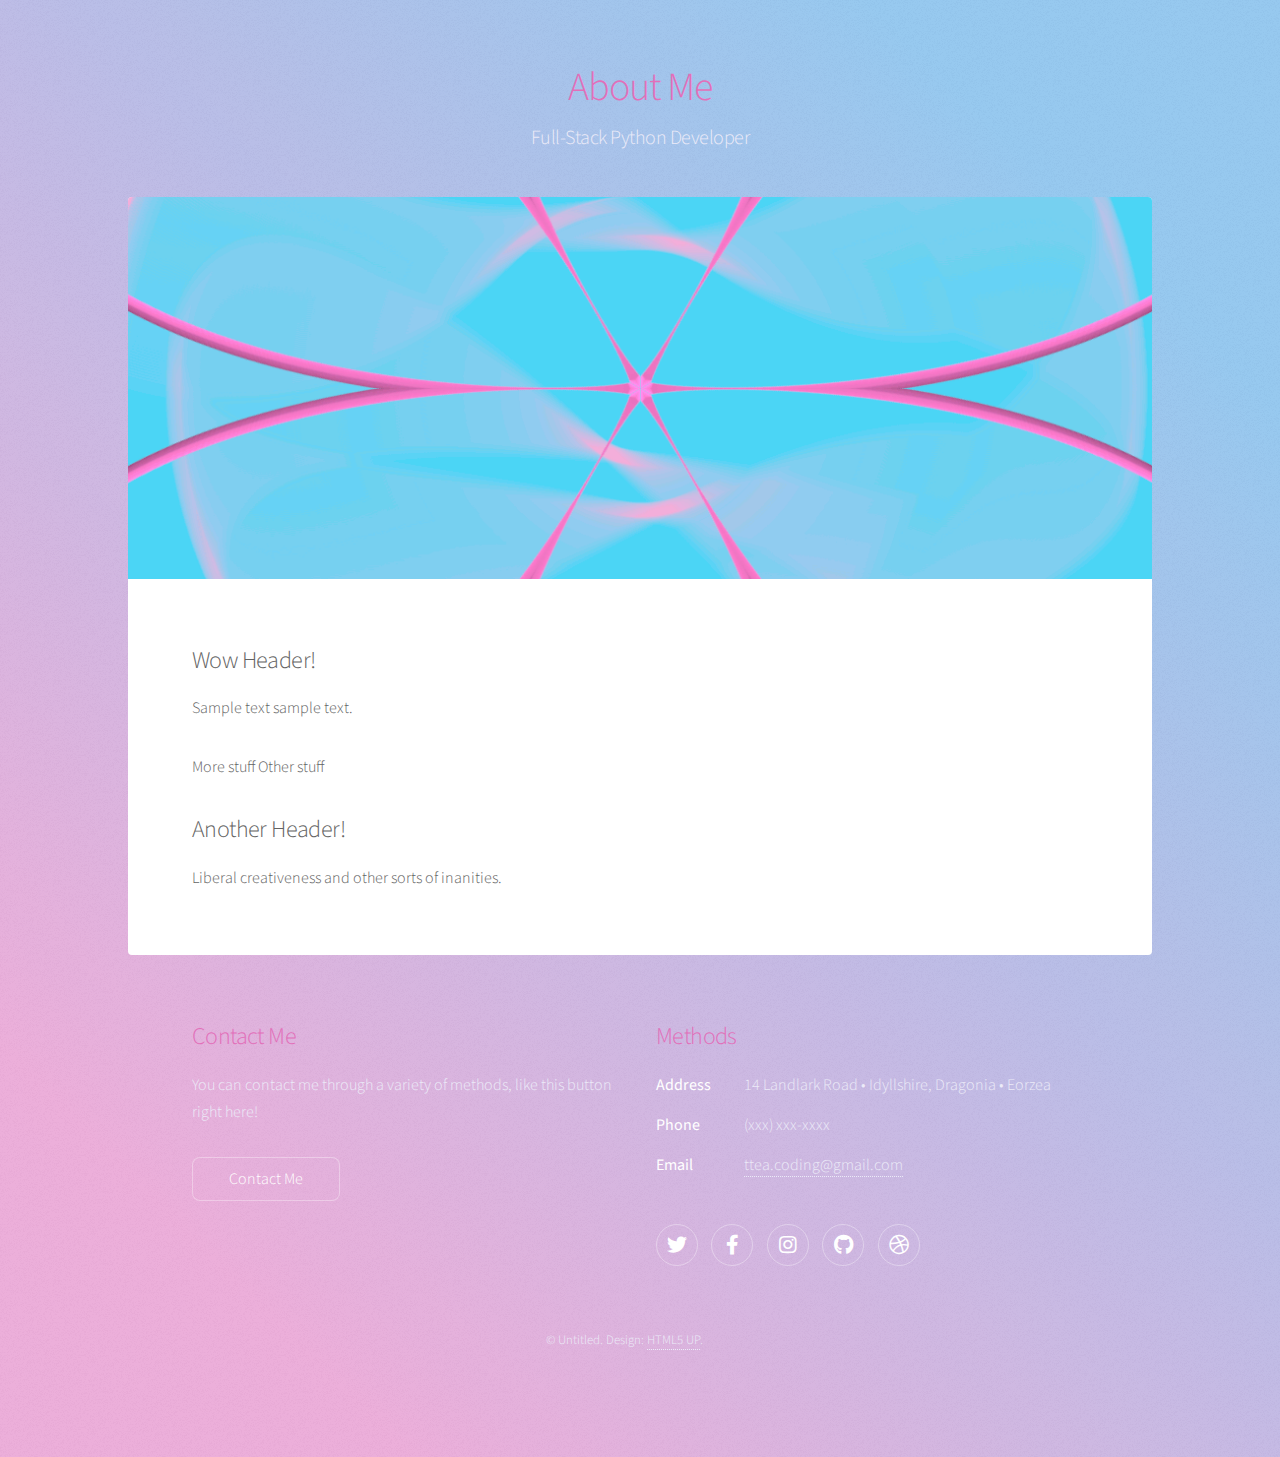
==== commit bb29d268: "updating footers" ====
--- a/templates/aboutme.html
+++ b/templates/aboutme.html
@@ -47,23 +47,21 @@
     <!-- Footer -->
     <footer id="footer">
         <section>
-            <h2>Aliquam sed mauris</h2>
-            <p>Sed lorem ipsum dolor sit amet et nullam consequat feugiat consequat magna adipiscing tempus etiam dolore
-                veroeros. eget dapibus mauris. Cras aliquet, nisl ut viverra sollicitudin, ligula erat egestas velit,
-                vitae tincidunt odio.</p>
+            <h2>Contact Me</h2>
+            <p>You can contact me through a variety of methods, like this button right here!</p>
             <ul class="actions">
-                <li><a href="#" class="button">Learn More</a></li>
+                <li><a href="contactme.html" class="button">Contact Me</a></li>
             </ul>
         </section>
         <section>
-            <h2>Etiam feugiat</h2>
+            <h2>Methods</h2>
             <dl class="alt">
                 <dt>Address</dt>
-                <dd>1234 Somewhere Road &bull; Nashville, TN 00000 &bull; USA</dd>
+                <dd>14 Landlark Road &bull; Idyllshire, Dragonia &bull; Eorzea</dd>
                 <dt>Phone</dt>
-                <dd>(000) 000-0000 x 0000</dd>
+                <dd>(xxx) xxx-xxxx</dd>
                 <dt>Email</dt>
-                <dd><a href="#">information@untitled.tld</a></dd>
+                <dd><a href="#">ttea.coding@gmail.com</a></dd>
             </dl>
             <ul class="icons">
                 <li><a href="#" class="icon brands fa-twitter alt"><span class="label">Twitter</span></a></li>
